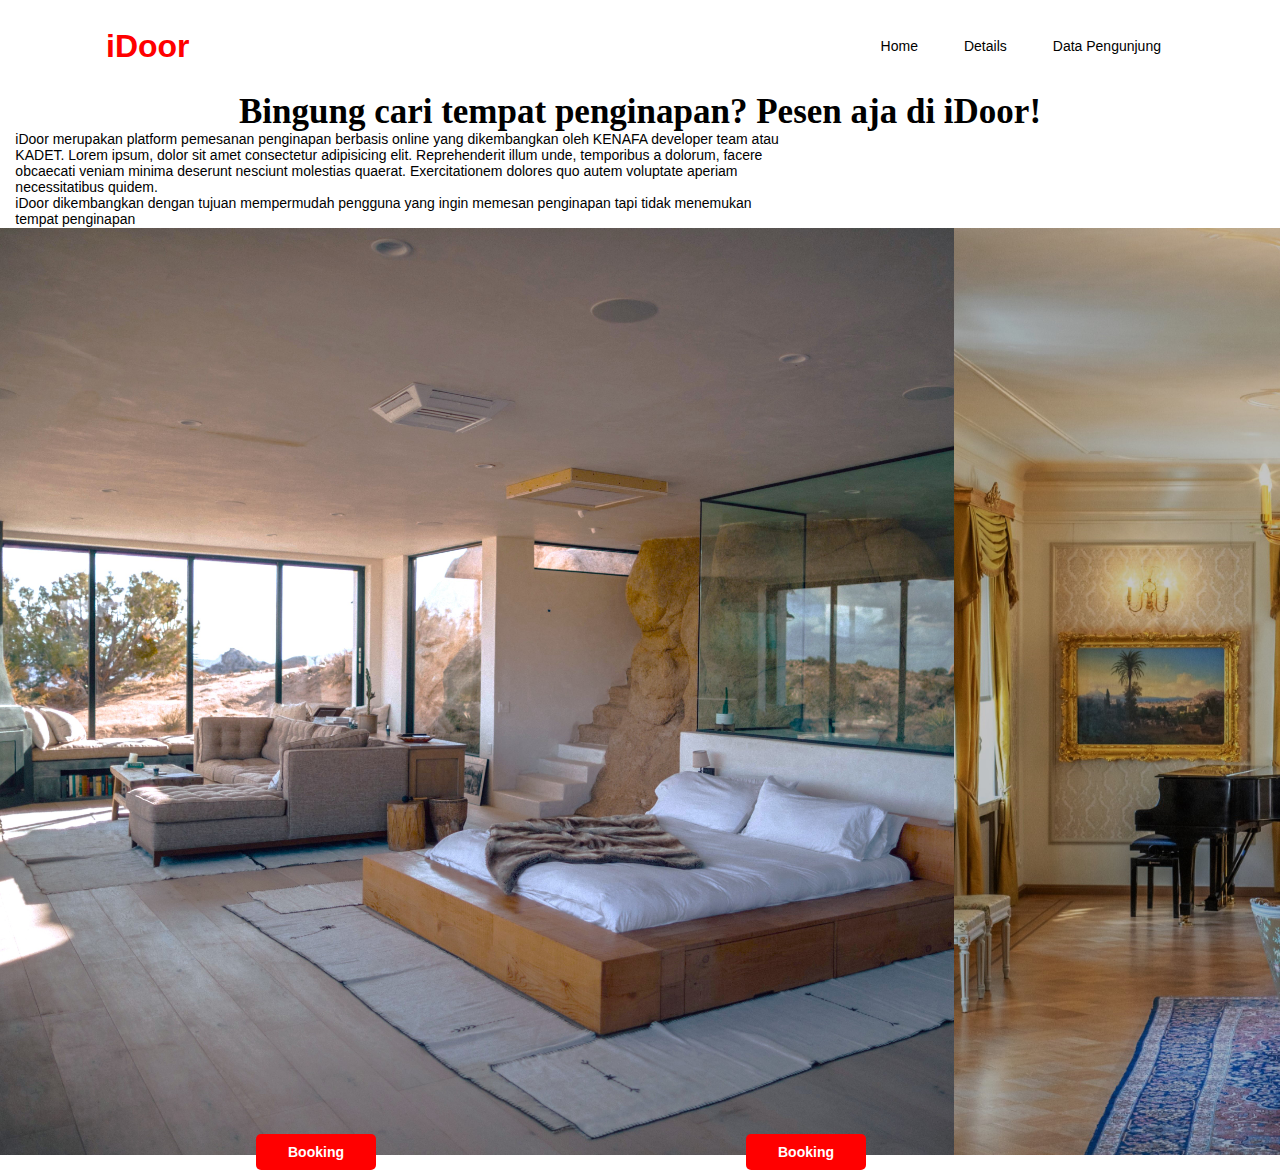
==== booking/booking-hotel.html @ cb819f11 "add file" ====
<!DOCTYPE html>
<html lang="en">
<head>
    <meta charset="UTF-8">
    <meta http-equiv="X-UA-Compatible" content="IE=edge">
    <meta name="viewport" content="width=device-width, initial-scale=1.0">
    <title>Booking iDoor</title>

    <!-- CSS -->
    <link rel="stylesheet" href="style-booking-hotel.css">
</head>
<body>

     <!-- Navbar -->
     <nav>
        <div class="nav-logo">
            <h1><a href="#">iDoor</a></h1>
        </div>
        <ul class="nav-links">
            <li><a href="/home/index.html">Home</a></li>
            <li><a href="../page/detail.html">Details</a></li>
            <li><a href="../page/data.html">Data Pengunjung</a></li>
        </ul>
    </nav>
    <!-- End of Navbar -->

    <!-- Copywriting -->
    <div class="booking-room-text">
        <h1>Bingung cari tempat penginapan? 
            Pesen aja di iDoor! 
        </h1>

        <p>iDoor merupakan platform pemesanan penginapan berbasis online yang dikembangkan oleh KENAFA developer team atau KADET. Lorem ipsum, dolor sit amet consectetur adipisicing elit. Reprehenderit illum unde, temporibus a dolorum, facere obcaecati veniam minima deserunt nesciunt molestias quaerat. Exercitationem dolores quo autem voluptate aperiam necessitatibus quidem.</p>
        <p>iDoor dikembangkan dengan tujuan mempermudah pengguna yang ingin memesan penginapan tapi tidak menemukan tempat penginapan</p>

    </div>

    <!-- Check availability -->
    <section class="detail-kamar" id="detail-kamar">
        <div class="superior-room">
            <a href="/booking/booking-superior-room.html">
                <div class="overlay">
                    <div class="text-overlay">
                        <div class="about-room-text"><h3>Superior room</h3><br></div>
                    </div>
                </div>
                <img src="/asset/img/room/superior-room.jpg" alt="superior" /a>
                <button class="superior-booking-btn" type="submit"><a href="/booking/booking-superior-room.html">Booking</a></button>
                <div class="superior-booking-caption"></div>
        </div>
        <div class="deluxe-room">
            <a href="/booking/booking-deluxe-room.html">
                <div class="overlay">
                    <div class="text-overlay">
                        <div class="about-room-text"><h3>Deluxe room</h3></div>
                    </div>
                </div><img src="/asset/img/room/deluxe-room.jpg" alt="deluxe" /a>
                <button class="deluxe-booking-btn" type="submit"><a href="/booking/booking-deluxe-room.html">Booking</a></button>
                <div class="deluxe-booking-caption"></div>
        </div>
    </section>

    
</body>
</html>
---- booking/style-booking-hotel.css ----
/* CSS Reset */
*{
    box-sizing: border-box;
    margin: 0;
    padding: 0;
    font-family: 'poppins', sans-serif;
}

:root {
    --gray :#4a5568;
    --darkgrey : #2D3748;
}


/* Home CSS */

/* Navbar Section */
nav {
	width: 85%;
	margin: 10px auto;
	display: flex;
	align-items: center;
	justify-content: space-between;
	min-height: 8vh;
}

.nav-logo h1 a {
	font-size: 32px;
	height: auto;
	padding: 0 10px;
    color: red;
    text-decoration: none;
}

.nav-links {
	display: flex;
	justify-content: space-around;
	width: 30%;
    list-style: none;
}

.nav-links a {
	color: #000;
	text-decoration: none;
	font-weight: 500;
	font-size: 14px;
}
/* End of navbar section */
.booking-room-text h1 {
	font-family: 'poppins';
	font-size: 35px;
	text-align: center;
}

.booking-room-text p {
	max-width: 60%;
	transform: translate(2%, -2%);
	font-size: 14px;
}

.overlay {
	position: absolute;
	height: 103vh;
	width: 106vh;
	opacity: 0;
	transition: .5s ease;
	background-color: red;
}

.superior-room:hover .overlay {
	opacity: 0.5;
}

.deluxe-room:hover .overlay {
	opacity: 0.5;
}

.about-room-text {
	color: white;
	font-size: 20px;
	position: absolute;
	top: 7%;
	left: 50%;
	-webkit-transform: translate(-50%, -50%);
	-ms-transform: translate(-50%, -50%);
	transform: translate(-50%, -50%);
	text-align: center;
}

/* Style image positioning */
.detail-kamar {
    height: auto;
	display: flex;
	align-items: center;
	justify-content: space-around;
}

/* Superior room image section */
.superior-room img {
	width: 106vh;
	height: 103vh;
}

.deluxe-room img {
	width: 106vh;
	height: 103vh;
}

/* Deluxe button */
.deluxe-booking-btn{
    margin-top: 30px;
	width: 120px;
	border: none;
	border-radius: 5px;
	height: 36px;
	background-color: red;
	stroke: none;
	cursor: pointer;
	transition-duration: 0.4s;
    position: absolute;
    right: 46vh;
    bottom: -30vh;
   
}

.deluxe-booking-btn:hover {
    background-color: white;
	color: red;
}

.deluxe-booking-btn a {
    color: #fff;
	text-decoration: none;
	font-size: 14px;
	font-weight: 600;
}

.deluxe-booking-btn a:hover {
    color: red;
}

.superior-booking-btn a:hover {
    color: red;
}

/* Superior booking room button */

.superior-booking-btn{
    margin-top: 30px;
	width: 120px;
	border: none;
	border-radius: 5px;
	height: 36px;
	background-color: red;
	stroke: none;
	cursor: pointer;
	transition-duration: 0.4s;
    position: absolute;
    left: 20%;
    bottom: -30vh;
   
}

.superior-booking-btn:hover {
    background-color: white;
	color: red;
}

.superior-booking-btn a {
    color: #fff;
	text-decoration: none;
	font-size: 14px;
	font-weight: 600;
}

.superior-booking-btn a:hover {
    color: red;
}

/* Superior booking room caption */

.superior-booking-caption {
    color: whitesmoke;
	text-decoration: none;
	font-size: 17px;
	font-weight: 600;
    position: absolute;
    top: 23vh;
    left: 39vh;
}
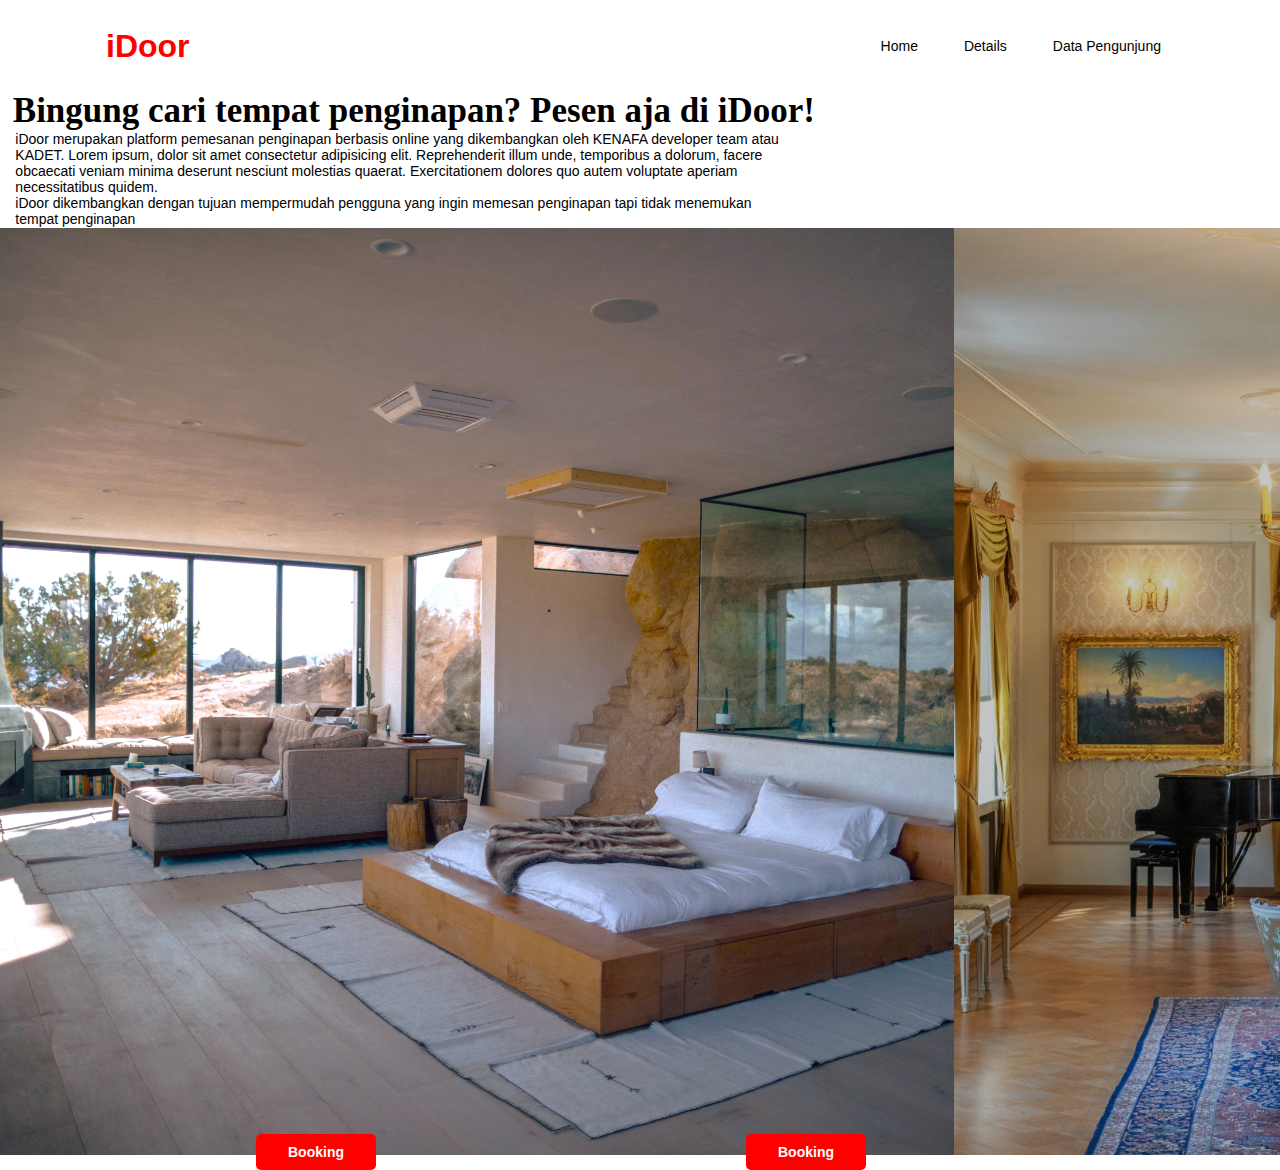
==== commit 77abd90b: "Co-authored-by: Prayoga Adi Setyawan <setyawannn@users.noreply.github.com> Co-authored-by: Zefanya R" ====
--- a/booking/booking-hotel.html
+++ b/booking/booking-hotel.html
@@ -17,9 +17,9 @@
             <h1><a href="#">iDoor</a></h1>
         </div>
         <ul class="nav-links">
-            <li><a href="/home/index.html">Home</a></li>
-            <li><a href="../page/detail.html">Details</a></li>
-            <li><a href="../page/data.html">Data Pengunjung</a></li>
+            <li><a href="../home/home.html">Home</a></li>
+            <li><a href="../detail/index.html">Details</a></li>
+            <li><a href="../datapengunjung/index.html">Data Pengunjung</a></li>
         </ul>
     </nav>
     <!-- End of Navbar -->
@@ -38,24 +38,24 @@
     <!-- Check availability -->
     <section class="detail-kamar" id="detail-kamar">
         <div class="superior-room">
-            <a href="/booking/booking-superior-room.html">
+            <a href="/booking/form-booking.html">
                 <div class="overlay">
                     <div class="text-overlay">
                         <div class="about-room-text"><h3>Superior room</h3><br></div>
                     </div>
                 </div>
                 <img src="/asset/img/room/superior-room.jpg" alt="superior" /a>
-                <button class="superior-booking-btn" type="submit"><a href="/booking/booking-superior-room.html">Booking</a></button>
+                <button class="superior-booking-btn" type="submit"><a href="/booking/form-booking.html">Booking</a></button>
                 <div class="superior-booking-caption"></div>
         </div>
         <div class="deluxe-room">
-            <a href="/booking/booking-deluxe-room.html">
+            <a href="/booking/form-booking.html">
                 <div class="overlay">
                     <div class="text-overlay">
                         <div class="about-room-text"><h3>Deluxe room</h3></div>
                     </div>
                 </div><img src="/asset/img/room/deluxe-room.jpg" alt="deluxe" /a>
-                <button class="deluxe-booking-btn" type="submit"><a href="/booking/booking-deluxe-room.html">Booking</a></button>
+                <button class="deluxe-booking-btn" type="submit"><a href="/booking/form-booking.html">Booking</a></button>
                 <div class="deluxe-booking-caption"></div>
         </div>
     </section>
--- a/booking/style-booking-hotel.css
+++ b/booking/style-booking-hotel.css
@@ -49,7 +49,7 @@
 .booking-room-text h1 {
 	font-family: 'poppins';
 	font-size: 35px;
-	text-align: center;
+	transform: translate(1%, -2%);
 }
 
 .booking-room-text p {
@@ -158,7 +158,6 @@
     position: absolute;
     left: 20%;
     bottom: -30vh;
-   
 }
 
 .superior-booking-btn:hover {
@@ -187,4 +186,6 @@
     position: absolute;
     top: 23vh;
     left: 39vh;
-}+}
+
+/* Form booking */
